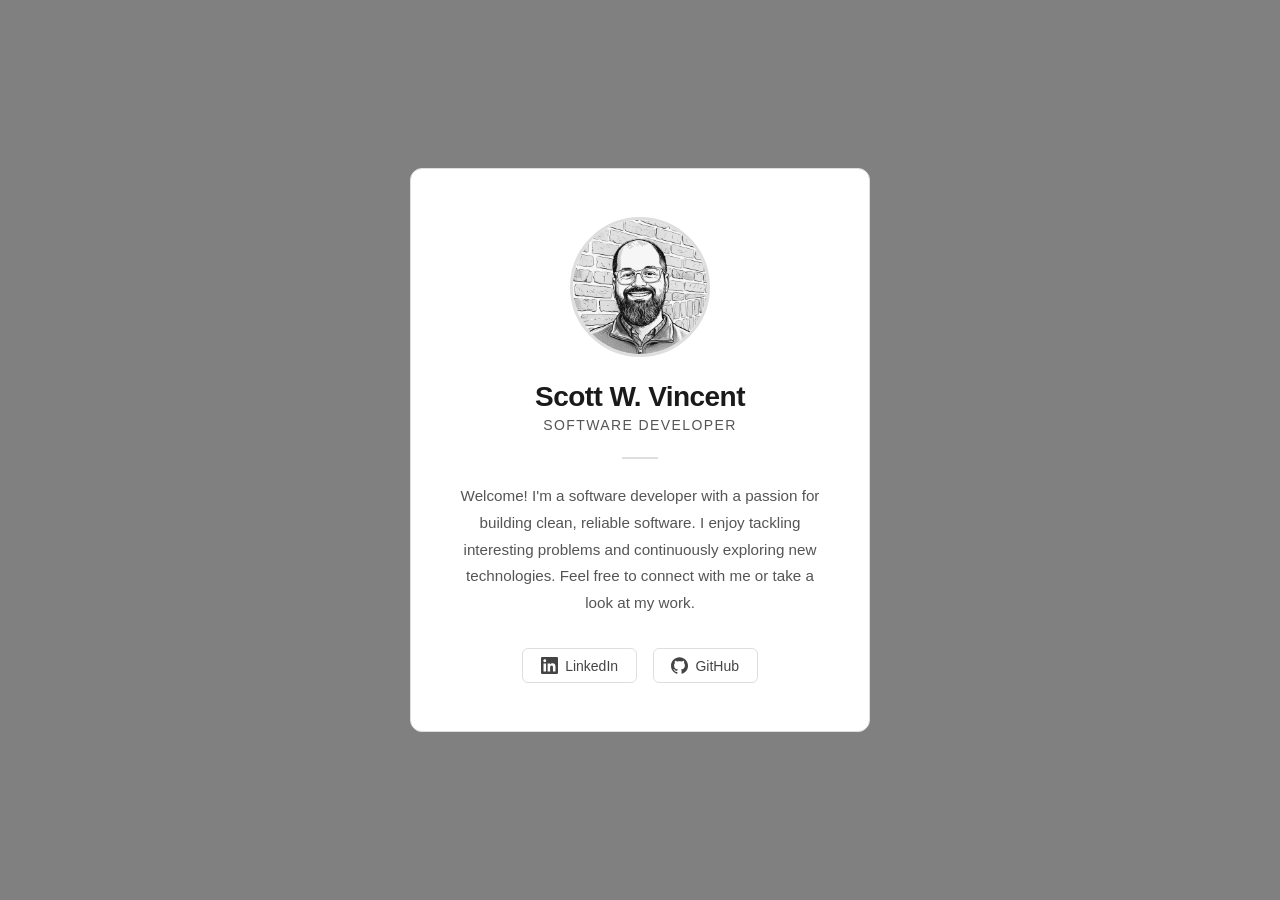
==== index.html @ 3345191d "Darken page background and resize headshot Background updated to #808080; headshot resized to 400x40" ====
<!DOCTYPE html>
<html lang="en">
<head>
  <meta charset="UTF-8">
  <meta name="viewport" content="width=device-width, initial-scale=1.0">
  <title>Scott W. Vincent — Software Developer</title>
  <style>
    :root {
      --bg: #808080;
      --surface: #ffffff;
      --text-primary: #1a1a1a;
      --text-secondary: #555555;
      --border: #dedede;
      --icon: #444444;
      --icon-hover: #000000;
    }

    *, *::before, *::after {
      box-sizing: border-box;
      margin: 0;
      padding: 0;
    }

    body {
      font-family: -apple-system, BlinkMacSystemFont, 'Segoe UI', Roboto, sans-serif;
      background: var(--bg);
      color: var(--text-primary);
      min-height: 100vh;
      display: flex;
      align-items: center;
      justify-content: center;
      padding: 2rem;
    }

    .card {
      background: var(--surface);
      border: 1px solid var(--border);
      border-radius: 12px;
      padding: 3rem 2.5rem;
      max-width: 460px;
      width: 100%;
      text-align: center;
    }

    .headshot {
      width: 140px;
      height: 140px;
      border-radius: 50%;
      object-fit: cover;
      border: 3px solid var(--border);
      margin-bottom: 1.5rem;
      filter: grayscale(100%);
      display: block;
      margin-left: auto;
      margin-right: auto;
    }

    h1 {
      font-size: 1.75rem;
      font-weight: 700;
      letter-spacing: -0.02em;
      margin-bottom: 0.3rem;
    }

    .title {
      font-size: 0.875rem;
      color: var(--text-secondary);
      text-transform: uppercase;
      letter-spacing: 0.1em;
      margin-bottom: 1.5rem;
    }

    .divider {
      width: 36px;
      height: 2px;
      background: var(--border);
      margin: 0 auto 1.5rem;
    }

    .bio {
      font-size: 0.95rem;
      line-height: 1.75;
      color: var(--text-secondary);
      margin-bottom: 2rem;
    }

    .social-links {
      display: flex;
      justify-content: center;
      gap: 1rem;
    }

    .social-links a {
      display: inline-flex;
      align-items: center;
      gap: 0.45rem;
      color: var(--icon);
      text-decoration: none;
      font-size: 0.875rem;
      font-weight: 500;
      padding: 0.5rem 1.1rem;
      border: 1px solid var(--border);
      border-radius: 6px;
      transition: color 0.15s, border-color 0.15s, background 0.15s;
    }

    .social-links a:hover {
      color: var(--icon-hover);
      border-color: #aaaaaa;
      background: var(--bg);
    }

    .social-links svg {
      width: 17px;
      height: 17px;
      fill: currentColor;
      flex-shrink: 0;
    }
  </style>
</head>
<body>
  <main class="card">
    <img src="images/headshot.png" alt="Scott W. Vincent" class="headshot">
    <h1>Scott W. Vincent</h1>
    <p class="title">Software Developer</p>
    <div class="divider"></div>
    <p class="bio">
      Welcome! I'm a software developer with a passion for building clean,
      reliable software. I enjoy tackling interesting problems and continuously
      exploring new technologies. Feel free to connect with me or take a look
      at my work.
    </p>
    <nav class="social-links" aria-label="Social links">
      <a href="https://www.linkedin.com/in/scottwvincent/" target="_blank" rel="noopener noreferrer">
        <svg xmlns="http://www.w3.org/2000/svg" viewBox="0 0 24 24" aria-hidden="true">
          <path d="M20.447 20.452h-3.554v-5.569c0-1.328-.027-3.037-1.852-3.037-1.853 0-2.136 1.445-2.136
            2.939v5.667H9.351V9h3.414v1.561h.046c.477-.9 1.637-1.85 3.37-1.85 3.601 0 4.267 2.37
            4.267 5.455v6.286zM5.337 7.433c-1.144 0-2.063-.926-2.063-2.065 0-1.138.92-2.063
            2.063-2.063 1.14 0 2.064.925 2.064 2.063 0 1.139-.925 2.065-2.064
            2.065zm1.782 13.019H3.555V9h3.564v11.452zM22.225 0H1.771C.792 0 0 .774 0
            1.729v20.542C0 23.227.792 24 1.771 24h20.451C23.2 24 24 23.227 24
            22.271V1.729C24 .774 23.2 0 22.222 0h.003z"/>
        </svg>
        LinkedIn
      </a>
      <a href="https://github.com/swvincent" target="_blank" rel="noopener noreferrer">
        <svg xmlns="http://www.w3.org/2000/svg" viewBox="0 0 24 24" aria-hidden="true">
          <path d="M12 .297c-6.63 0-12 5.373-12 12 0 5.303 3.438 9.8 8.205 11.385.6.113.82-.258.82-.577
            0-.285-.01-1.04-.015-2.04-3.338.724-4.042-1.61-4.042-1.61C4.422 18.07 3.633 17.7
            3.633 17.7c-1.087-.744.084-.729.084-.729 1.205.084 1.838 1.236 1.838 1.236 1.07 1.835
            2.809 1.305 3.495.998.108-.776.417-1.305.76-1.605-2.665-.3-5.466-1.332-5.466-5.93
            0-1.31.465-2.38 1.235-3.22-.135-.303-.54-1.523.105-3.176 0 0 1.005-.322 3.3
            1.23.96-.267 1.98-.399 3-.405 1.02.006 2.04.138 3 .405 2.28-1.552 3.285-1.23
            3.285-1.23.645 1.653.24 2.873.12 3.176.765.84 1.23 1.91 1.23 3.22 0 4.61-2.805
            5.625-5.475 5.92.42.36.81 1.096.81 2.22 0 1.606-.015 2.896-.015 3.286 0 .315.21.69.825.57C20.565
            22.092 24 17.592 24 12.297c0-6.627-5.373-12-12-12"/>
        </svg>
        GitHub
      </a>
    </nav>
  </main>
</body>
</html>
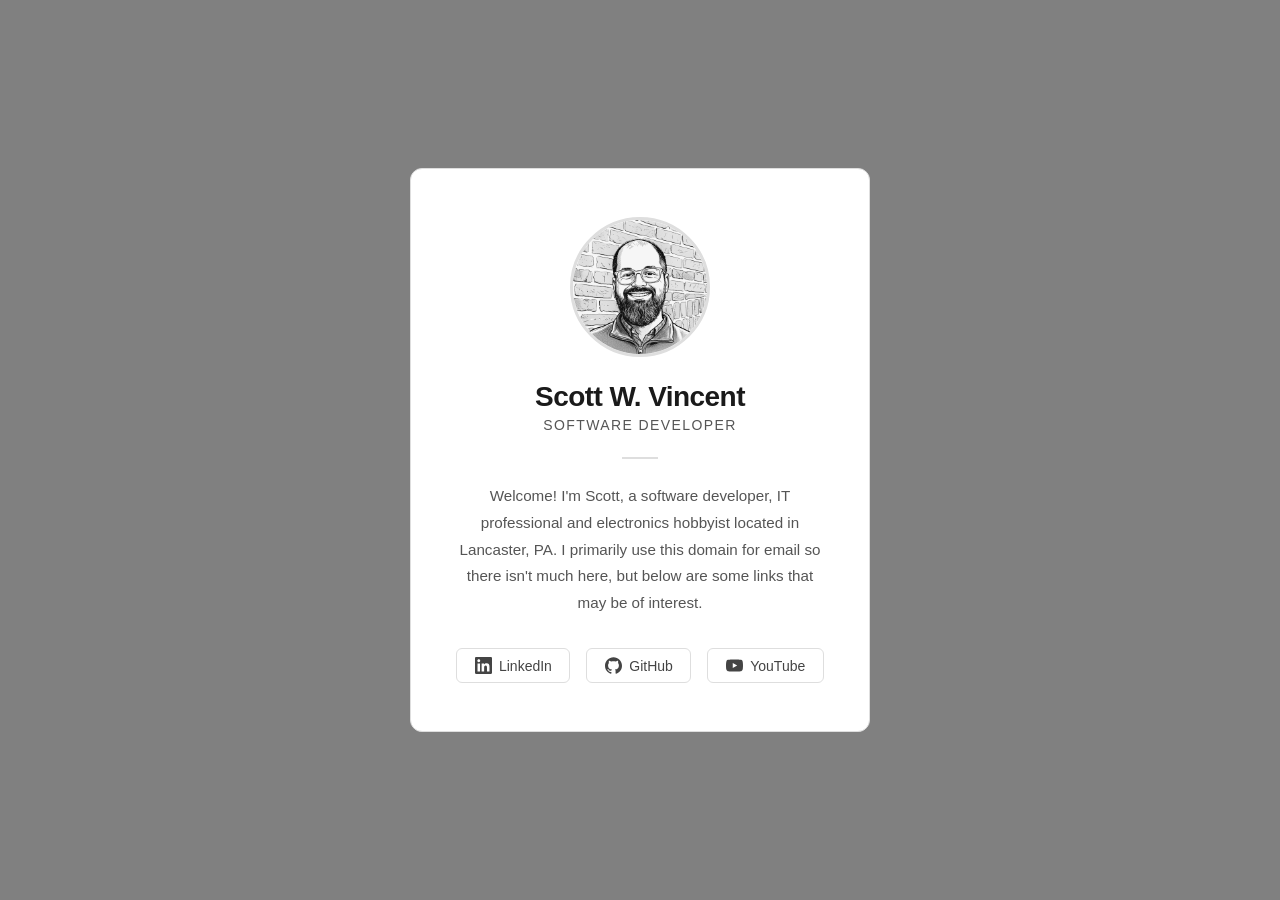
==== commit bf02f8ab: "Move CSS to separate file, update bio, and add YouTube link Co-Authored-By: Claude Sonnet 4.6 <norep" ====
--- a/index.html
+++ b/index.html
@@ -3,120 +3,8 @@
 <head>
   <meta charset="UTF-8">
   <meta name="viewport" content="width=device-width, initial-scale=1.0">
-  <title>Scott W. Vincent — Software Developer</title>
-  <style>
-    :root {
-      --bg: #808080;
-      --surface: #ffffff;
-      --text-primary: #1a1a1a;
-      --text-secondary: #555555;
-      --border: #dedede;
-      --icon: #444444;
-      --icon-hover: #000000;
-    }
-
-    *, *::before, *::after {
-      box-sizing: border-box;
-      margin: 0;
-      padding: 0;
-    }
-
-    body {
-      font-family: -apple-system, BlinkMacSystemFont, 'Segoe UI', Roboto, sans-serif;
-      background: var(--bg);
-      color: var(--text-primary);
-      min-height: 100vh;
-      display: flex;
-      align-items: center;
-      justify-content: center;
-      padding: 2rem;
-    }
-
-    .card {
-      background: var(--surface);
-      border: 1px solid var(--border);
-      border-radius: 12px;
-      padding: 3rem 2.5rem;
-      max-width: 460px;
-      width: 100%;
-      text-align: center;
-    }
-
-    .headshot {
-      width: 140px;
-      height: 140px;
-      border-radius: 50%;
-      object-fit: cover;
-      border: 3px solid var(--border);
-      margin-bottom: 1.5rem;
-      filter: grayscale(100%);
-      display: block;
-      margin-left: auto;
-      margin-right: auto;
-    }
-
-    h1 {
-      font-size: 1.75rem;
-      font-weight: 700;
-      letter-spacing: -0.02em;
-      margin-bottom: 0.3rem;
-    }
-
-    .title {
-      font-size: 0.875rem;
-      color: var(--text-secondary);
-      text-transform: uppercase;
-      letter-spacing: 0.1em;
-      margin-bottom: 1.5rem;
-    }
-
-    .divider {
-      width: 36px;
-      height: 2px;
-      background: var(--border);
-      margin: 0 auto 1.5rem;
-    }
-
-    .bio {
-      font-size: 0.95rem;
-      line-height: 1.75;
-      color: var(--text-secondary);
-      margin-bottom: 2rem;
-    }
-
-    .social-links {
-      display: flex;
-      justify-content: center;
-      gap: 1rem;
-    }
-
-    .social-links a {
-      display: inline-flex;
-      align-items: center;
-      gap: 0.45rem;
-      color: var(--icon);
-      text-decoration: none;
-      font-size: 0.875rem;
-      font-weight: 500;
-      padding: 0.5rem 1.1rem;
-      border: 1px solid var(--border);
-      border-radius: 6px;
-      transition: color 0.15s, border-color 0.15s, background 0.15s;
-    }
-
-    .social-links a:hover {
-      color: var(--icon-hover);
-      border-color: #aaaaaa;
-      background: var(--bg);
-    }
-
-    .social-links svg {
-      width: 17px;
-      height: 17px;
-      fill: currentColor;
-      flex-shrink: 0;
-    }
-  </style>
+  <title>Scott W. Vincent</title>
+  <link rel="stylesheet" href="css/site.css">
 </head>
 <body>
   <main class="card">
@@ -125,10 +13,7 @@
     <p class="title">Software Developer</p>
     <div class="divider"></div>
     <p class="bio">
-      Welcome! I'm a software developer with a passion for building clean,
-      reliable software. I enjoy tackling interesting problems and continuously
-      exploring new technologies. Feel free to connect with me or take a look
-      at my work.
+      Welcome! I'm Scott, a software developer, IT professional and electronics hobbyist located in Lancaster, PA. I primarily use this domain for email so there isn't much here, but below are some links that may be of interest.
     </p>
     <nav class="social-links" aria-label="Social links">
       <a href="https://www.linkedin.com/in/scottwvincent/" target="_blank" rel="noopener noreferrer">
@@ -157,6 +42,15 @@
         </svg>
         GitHub
       </a>
+      <a href="https://www.youtube.com/@swvincent" target="_blank" rel="noopener noreferrer">
+        <svg xmlns="http://www.w3.org/2000/svg" viewBox="0 0 24 24" aria-hidden="true">
+          <path d="M23.498 6.186a3.016 3.016 0 0 0-2.122-2.136C19.505 3.545 12 3.545 12 3.545s-7.505
+            0-9.377.505A3.017 3.017 0 0 0 .502 6.186C0 8.07 0 12 0 12s0 3.93.502 5.814a3.016 3.016 0 0 0
+            2.122 2.136c1.871.505 9.376.505 9.376.505s7.505 0 9.377-.505a3.015 3.015 0 0 0
+            2.122-2.136C24 15.93 24 12 24 12s0-3.93-.502-5.814zM9.545 15.568V8.432L15.818 12l-6.273 3.568z"/>
+        </svg>
+        YouTube
+      </a>
     </nav>
   </main>
 </body>
--- a/css/site.css
+++ b/css/site.css
@@ -0,0 +1,111 @@
+:root {
+  --bg: #808080;
+  --surface: #ffffff;
+  --text-primary: #1a1a1a;
+  --text-secondary: #555555;
+  --border: #dedede;
+  --icon: #444444;
+  --icon-hover: #000000;
+}
+
+*, *::before, *::after {
+  box-sizing: border-box;
+  margin: 0;
+  padding: 0;
+}
+
+body {
+  font-family: -apple-system, BlinkMacSystemFont, 'Segoe UI', Roboto, sans-serif;
+  background: var(--bg);
+  color: var(--text-primary);
+  min-height: 100vh;
+  display: flex;
+  align-items: center;
+  justify-content: center;
+  padding: 2rem;
+}
+
+.card {
+  background: var(--surface);
+  border: 1px solid var(--border);
+  border-radius: 12px;
+  padding: 3rem 2.5rem;
+  max-width: 460px;
+  width: 100%;
+  text-align: center;
+}
+
+.headshot {
+  width: 140px;
+  height: 140px;
+  border-radius: 50%;
+  object-fit: cover;
+  border: 3px solid var(--border);
+  margin-bottom: 1.5rem;
+  filter: grayscale(100%);
+  display: block;
+  margin-left: auto;
+  margin-right: auto;
+}
+
+h1 {
+  font-size: 1.75rem;
+  font-weight: 700;
+  letter-spacing: -0.02em;
+  margin-bottom: 0.3rem;
+}
+
+.title {
+  font-size: 0.875rem;
+  color: var(--text-secondary);
+  text-transform: uppercase;
+  letter-spacing: 0.1em;
+  margin-bottom: 1.5rem;
+}
+
+.divider {
+  width: 36px;
+  height: 2px;
+  background: var(--border);
+  margin: 0 auto 1.5rem;
+}
+
+.bio {
+  font-size: 0.95rem;
+  line-height: 1.75;
+  color: var(--text-secondary);
+  margin-bottom: 2rem;
+}
+
+.social-links {
+  display: flex;
+  justify-content: center;
+  gap: 1rem;
+}
+
+.social-links a {
+  display: inline-flex;
+  align-items: center;
+  gap: 0.45rem;
+  color: var(--icon);
+  text-decoration: none;
+  font-size: 0.875rem;
+  font-weight: 500;
+  padding: 0.5rem 1.1rem;
+  border: 1px solid var(--border);
+  border-radius: 6px;
+  transition: color 0.15s, border-color 0.15s, background 0.15s;
+}
+
+.social-links a:hover {
+  color: var(--icon-hover);
+  border-color: #aaaaaa;
+  background: var(--bg);
+}
+
+.social-links svg {
+  width: 17px;
+  height: 17px;
+  fill: currentColor;
+  flex-shrink: 0;
+}
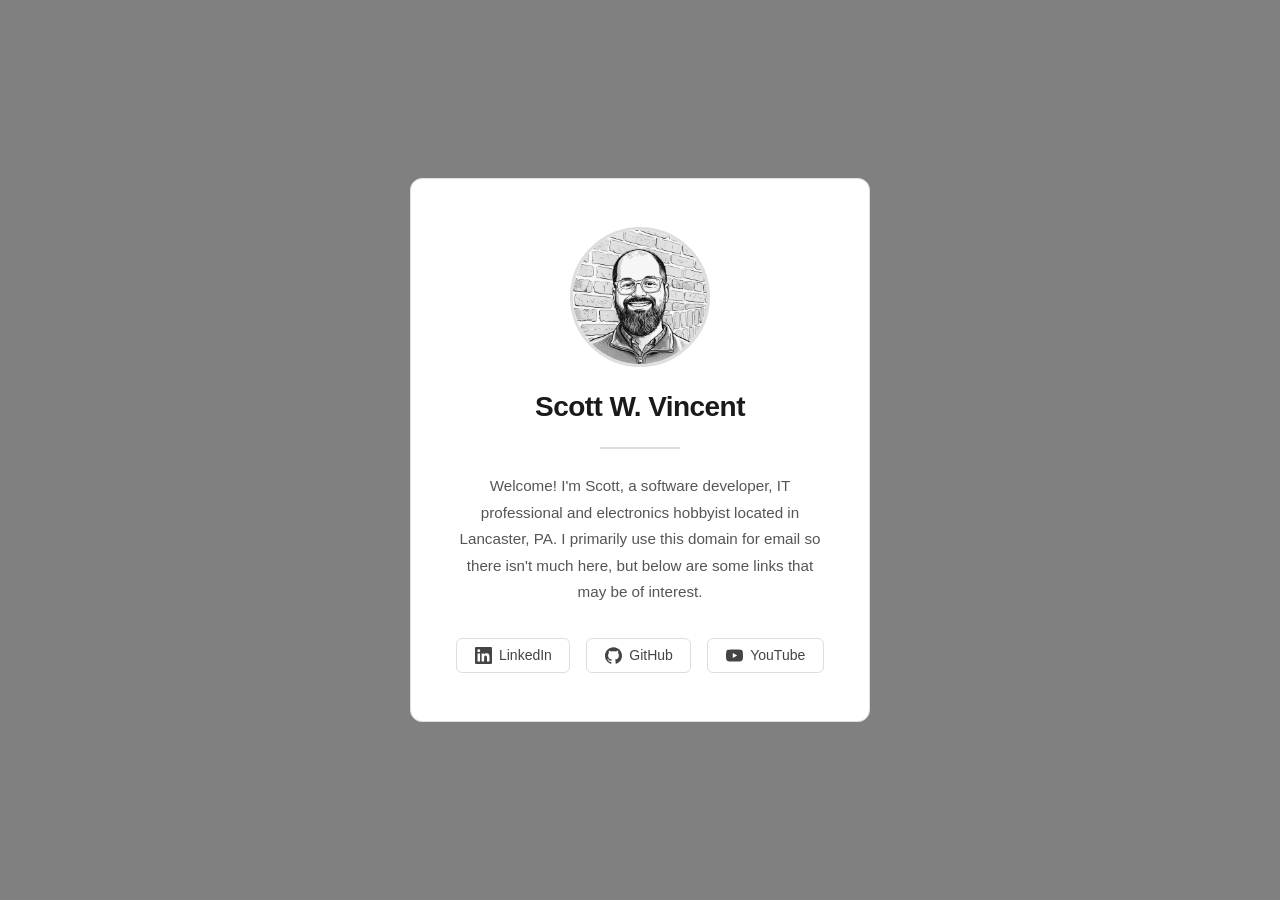
==== commit 33e83533: "Remove title line, adjust spacing and divider width Co-Authored-By: Claude Sonnet 4.6 <noreply@anthr" ====
--- a/index.html
+++ b/index.html
@@ -10,7 +10,6 @@
   <main class="card">
     <img src="images/headshot.png" alt="Scott W. Vincent" class="headshot">
     <h1>Scott W. Vincent</h1>
-    <p class="title">Software Developer</p>
     <div class="divider"></div>
     <p class="bio">
       Welcome! I'm Scott, a software developer, IT professional and electronics hobbyist located in Lancaster, PA. I primarily use this domain for email so there isn't much here, but below are some links that may be of interest.
--- a/css/site.css
+++ b/css/site.css
@@ -52,7 +52,7 @@
   font-size: 1.75rem;
   font-weight: 700;
   letter-spacing: -0.02em;
-  margin-bottom: 0.3rem;
+  margin-bottom: 1.5rem;
 }
 
 .title {
@@ -64,7 +64,7 @@
 }
 
 .divider {
-  width: 36px;
+  width: 80px;
   height: 2px;
   background: var(--border);
   margin: 0 auto 1.5rem;
